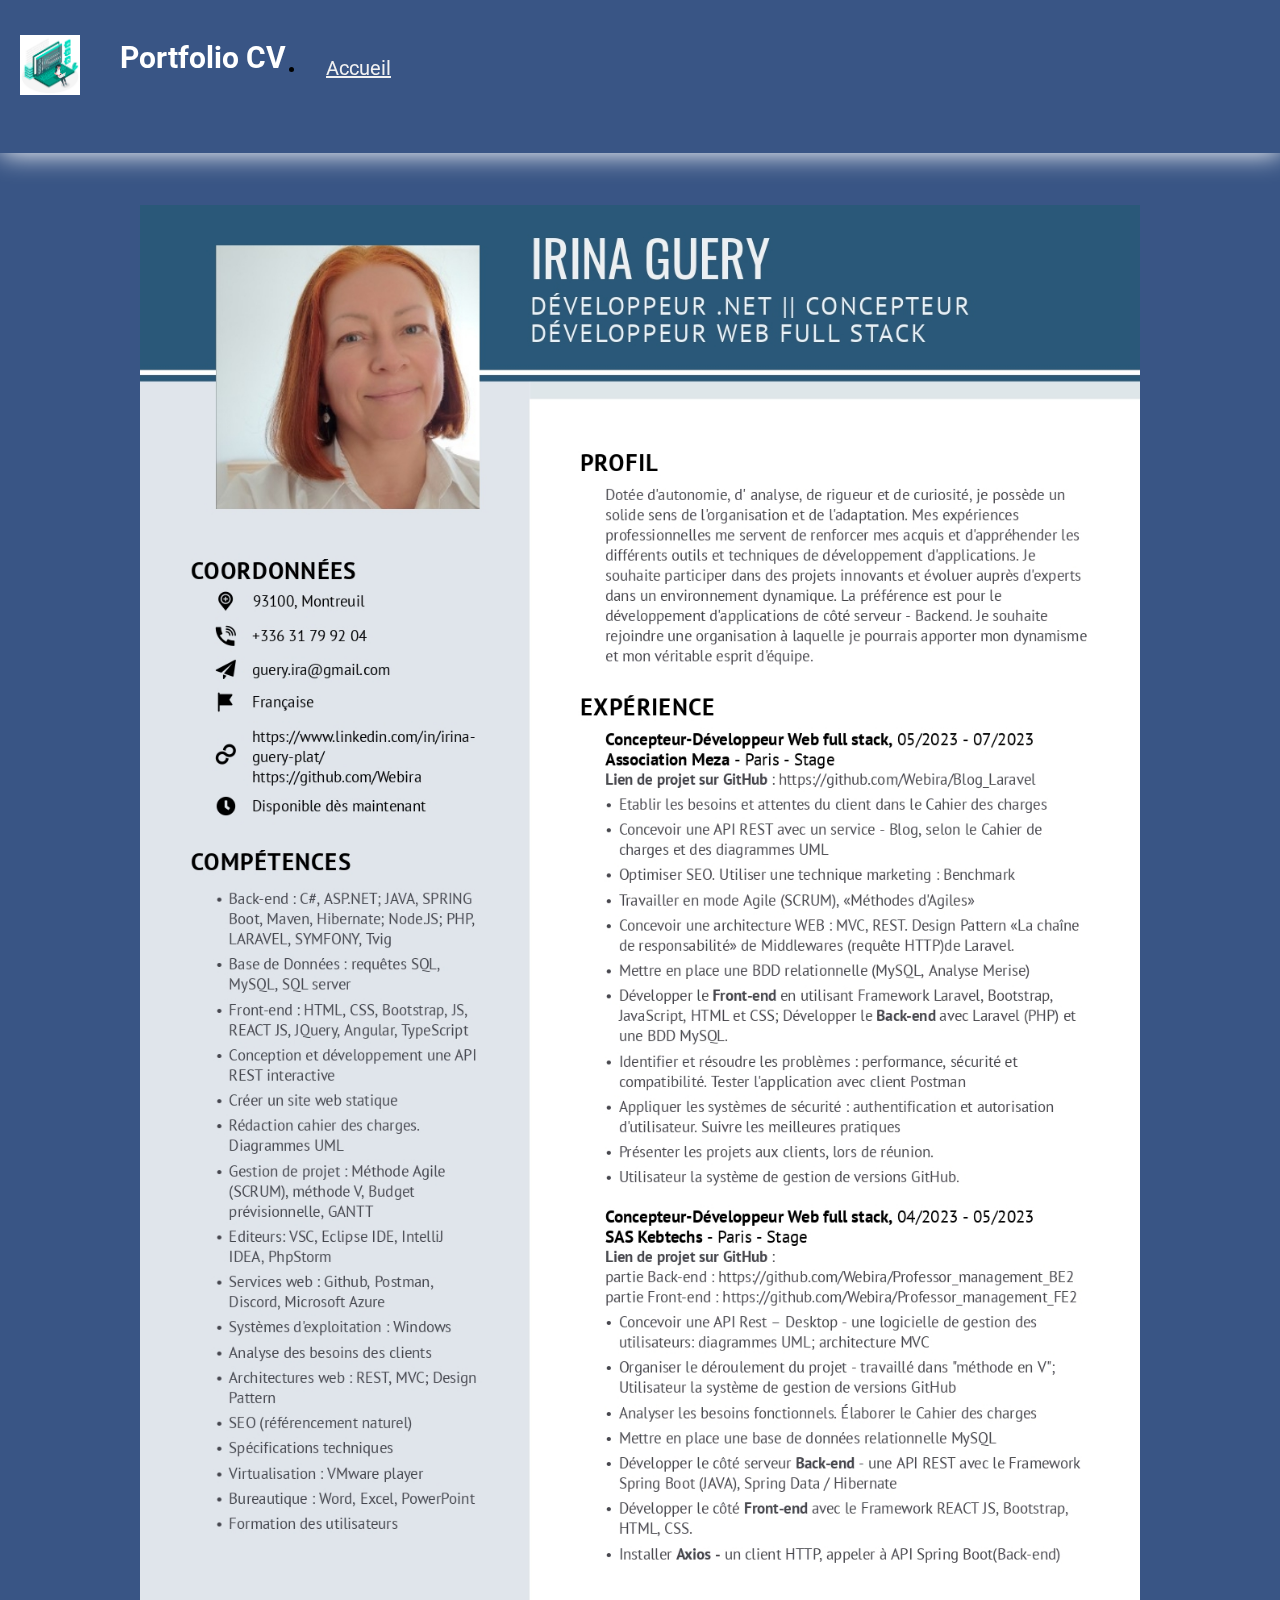
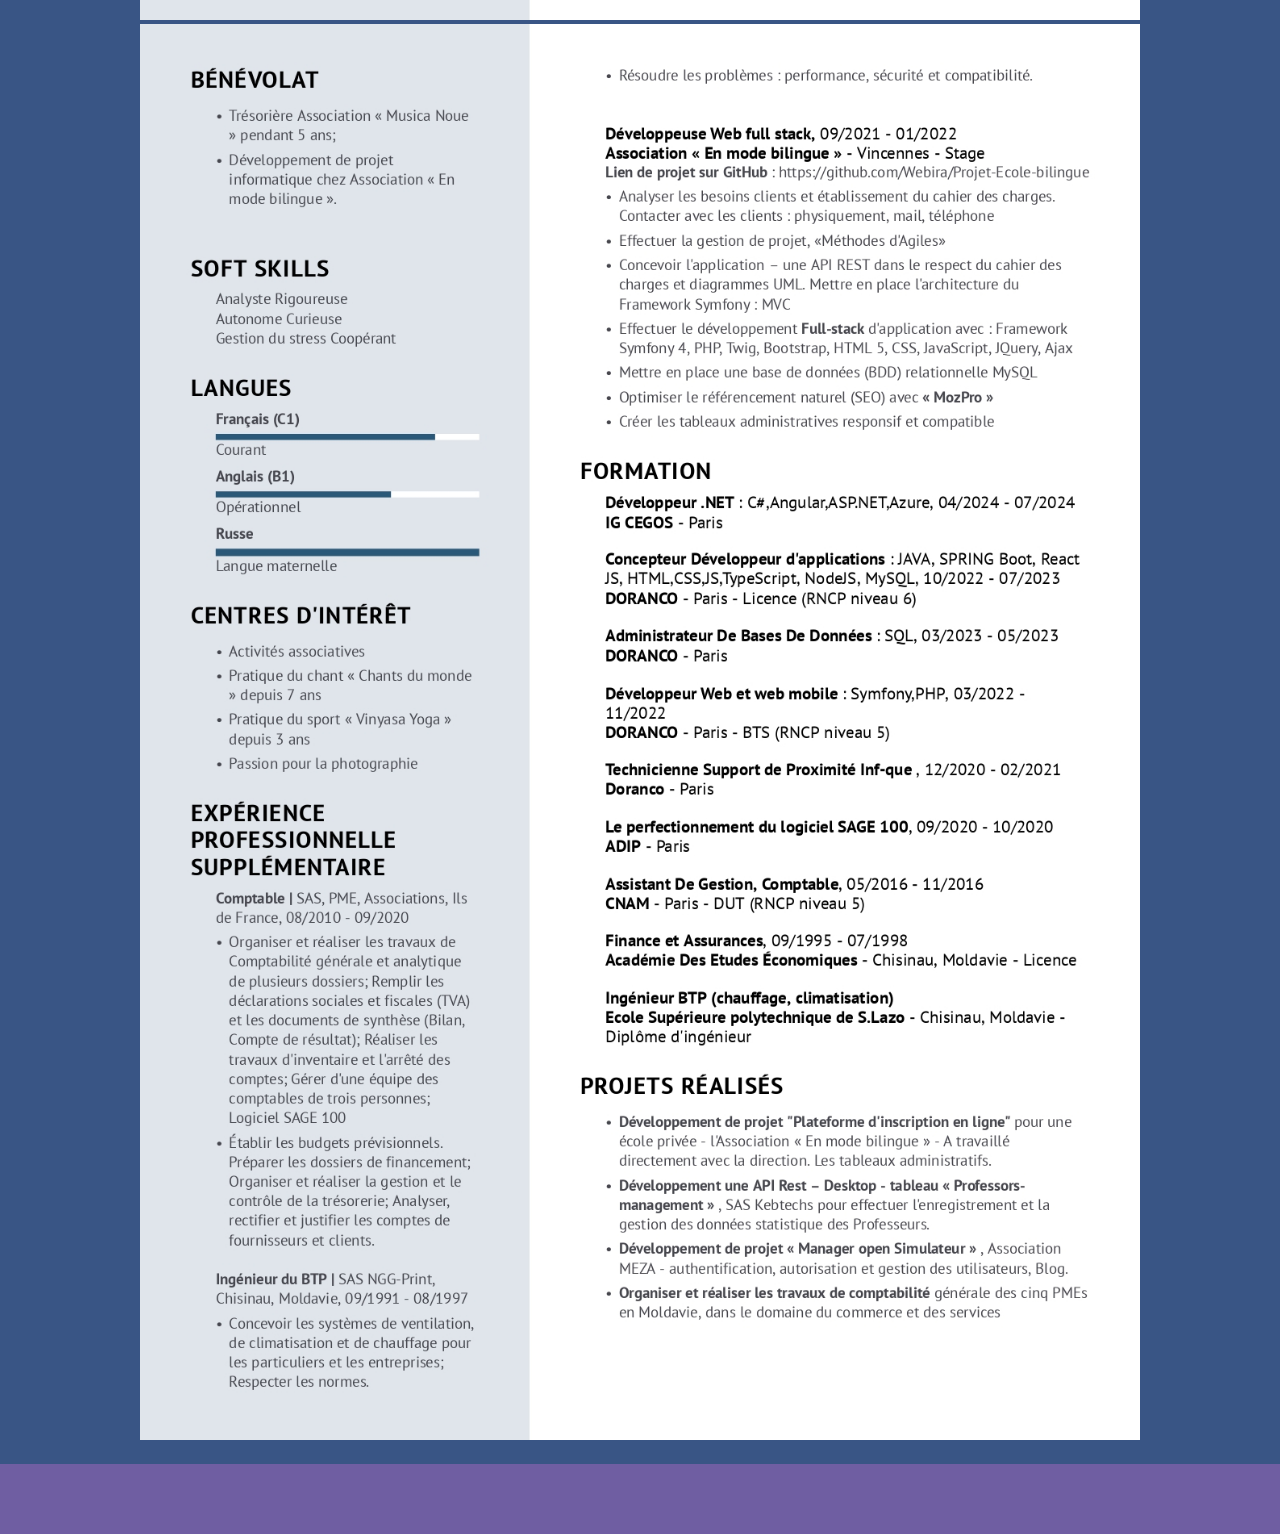
==== index-p2.html @ 96257ebd "page2_cv" ====
<!DOCTYPE html>
<html lang="en">
  <head>
   
    <link rel="preconnect" href="https://fonts.googleapis.com" />
    <link rel="preconnect" href="https://fonts.gstatic.com" crossorigin />
    <link
      href="https://fonts.googleapis.com/css2?family=Roboto:ital,wght@0,100;0,300;0,400;0,500;0,700;0,900;1,100;1,300;1,400;1,500;1,700;1,900&display=swap"
      rel="stylesheet"
    />
    <link
      href="https://fonts.googleapis.com/icon?family=Material+Icons"
      rel="stylesheet"
    />
    <link
      rel="stylesheet"
      href="https://fonts.googleapis.com/css2?family=Material+Symbols+Outlined:opsz,wght,FILL,GRAD@24,400,0,0"
    />
    <link rel="stylesheet" href="style.css" />
  </head>

  <body>
        <header>
          <div class="box">
            <div class="flex aligncenter space-between">
              <a href="/" class="header-logo">
                <img src="images/logos/3190343.jpg" alt="logo" width="60"
              /></a>
              <h2>Portfolio CV</h2>
              <ul class="backcv">
                <li><a href="/">Accueil</a></li>
              <!--  <li><a href="/index-p2.html">CV Développer full-stack </a></li>-->
              </ul>
         
        </header> 
        <div class="section">
          <div class="box">
            <div class="compet tocolumn">
                <h2 id="realisat">CV</h2>
                <div class="realisation wmob100">
                  
                  <div class="projet">
                      <div class="cv-dev"><img src="images/cv/Irina_GUERY_CV_devFS_page-0001.jpg"
                        alt="cv"
                        width="1000"
                      /></div>
                      <div class="cv-dev"><img src="images/cv/Irina_GUERY_CV_devFS_page-0002.jpg"
                        alt="cv" width="1000"
                      /></div>

                  </div>
                </div>
            </div>
          </div>
        </div>
  </body>
</html>
---- style.css ----
* {
  margin: 0;
  padding: 0;
}
body {
  font-family: "Roboto", sans-serif;
  /*background: rgb(130, 63, 169);*/
  background: rgb(111, 94, 162);
}
.slider {
  width: 100%;
  /*height: 100%;*/
  min-height: 60vh;
  /*background: rgb(120, 41, 136);*/
  aspect-ratio: 16/6; /*16/9*/
  position: relative;
}
.slider-background {
  width: 100%;
  height: 100%; /* 870px;*/
  object-fit: cover;
  /*filter: brightness(80%);*/
  opacity: 25%;
}
.slider-content {
  /*width: 90%;*/
  position: absolute;
  top: 50%;
  left: 50%;
  transform: translate(-50%, -50%);
  text-align: center;
}
h1 {
  color: white;
  font-size: 50px;
}
h2 {
  color: white;
  font-size: 30px;
  margin-bottom: 50px; /*100px*/
}
h3 {
  color: white;
  font-size: 30px;
  margin-bottom: 50px;
}
a {
  color: #f1f1f1;
  margin: 20px;
  font-size: 20px;
}
p {
  color: rgb(246, 234, 234);
  font-size: 20px;
}
.slider-content p {
  color: white;
  font-size: 30px;
}
.section {
  padding: 70px 0px;
 /* padding: 20px 0px;
  margin: 20px;*/
}
.sectionabout {
  padding: 70px 0px;
  margin: 170px;
}
.marget {
  padding: 10px 0px;
  margin: 20px;
 }
.box {
  max-width: 1280px;
  margin-inline: auto;
}
/* pour ecarter 2 div */
.space_between {
  justify-content: space-between;
}
.texte h2 {
  width: 40%;
}
.texte {
  display: flex;
  padding: 30px; /*30px */
}
.texte p {
  width: 60%;
  line-height: normal;
}
/*section competenses */
.compet {
  text-align: center;
  color: white;
  background: rgb(57, 85, 133);
  padding: 10px;
}
.box h2 {
  text-align: center;
  padding-top: 30px;
}
.flex {
  display: flex;
  gap: 20px;
  margin-bottom: 2dvb;/*2dvb */
  margin-right: 50px;
}
.aligncenter {
  align-items: center;
}

.wrap {
  flex-wrap: wrap; /* pour bien ranger, si il y a beaucoup de images(projets)  */
}
.typeskill {
  position: 50%;
  display: block;
  margin: 20px;
  padding: 20px;
}
.typeskill h3 {
  position: 25%;
  margin-left: 0px;
  margin-right: 0px;
}
.typeskill p {
  position: 25%;
  margin-left: 10px;
}

.blockimg {
  background: rgb(81, 76, 138);
  border-color: white;
  border-radius: 15px;
  padding: 10px;
  box-sizing: border-box;
}
.blockimg h3 {
  margin-bottom: 10px;
  text-align: center;
}
.blockimg img {
  width: 100px; /*90px*/
  aspect-ratio: 1/1; 
  object-fit: contain;
}
/* slider1 des logos dév*/
.slider1-1 {
  position: 30%; 
  max-width: 150px;
  margin: auto;
  overflow: hidden;
  /*border: 1px solid #f1f1f1;*/
}
.slider1-1 .slider1 {
  animation: slider1-1 12s infinite ease-in-out;
  display: flex;

  /* Si on veut faire glisser vers la droite */
  /* Il faut aussi changer l'animation(transform) en valeurs positives */
  /* flex-direction: row-reverse; */
}
.slider1-1 .blockimg {
  flex-shrink: 0px;
  padding: 22px;
  width: 100%;
  text-align: center;
  font-size: 45px;
  color: #f1f1f1;
}
/* 
   5% par transition, nombre choisi arbitrairement.
   reste divisé par nb de pauses
   80(%) / 4 = 20(%) par pause
*/
@keyframes slider1-1 {
  0%,
  20% {
    transform: translateX(0);
  }
  25%,
  45% {
    transform: translateX(-100%);
  }
  50%,
  70% {
    transform: translateX(-200%);
  }
  75%,
  95% {
    transform: translateX(-300%);
  }
  100% {
    transform: translateX(-400%);
  }
}

/* secsion mes réalisations*/
.realisation {
  height: auto;
  margin: 0px;
  aspect-ratio: 1/1; /*pour garder la forme de care, pas de dependance de taile de img*/
}
.projet {
  margin: 10px; /* 20,30 */
  padding: 10px;
}

.inscription {
  position: relative;
  display: flex;
  gap: 20px;
  margin-bottom: 0px;
  margin-right: 20px;
  padding: 30px;
}
.inscription h3 {
  position: absolute;
  top: 10%;
  left: 5%;
  transform: translate(-20%, -10%);
  margin: 20px;
}
.inscription img {
  width: 25%;
  height: 20%;
  object-fit: cover;
  margin: 20px;
}
.labelle p {
  font-size: 17px;
  display: block;
  text-align: left;
  margin: 10px;
}
/* ------- */
.carousele {
  display: flex;
  padding: 0px;
  width: 100%;
  margin-left: 50px;
}
/*---------carousele--------*/

* {
  box-sizing: border-box;
}

/* Style the tab */
.tab {
  float: left;
  /*border: 1px solid #ccc;
  background-color: #f1f1f1;*/
  width: 30%;
  height: 500px;
  margin-bottom: 30px;
}

/* Style the buttons that are used to open the tab content */
.tab button {
  display: block;
  background-color: inherit;
  color: white;
  padding: 12px 26px;
  width: 100%;
  border: none;
  outline: none;
  text-align: left;
  cursor: pointer;
  transition: 0.3s;
}

/* Change background color of buttons on hover */
.tab button:hover {
  background-color: #ddd;
}

/* Create an active/current "tab button" class */
.tab button.active {
  background-color: #ccc;
}

/* Style the tab content */
.tabcontent {
  /*float: left;
  padding: 0px;
  border: 1px solid #ccc;
  border-left: none;*/
  width: 700px;
  height: 500px;
  /* background-image: url("images/photosEcole/About.PNG");*/
  background-size: cover;
  display: none;
}

.tabcontent img {
  /*object-fit: cover;*/
  width: 700px;
  height: 500px;
  margin: 0%;
}
/* -----fin de caroussele------*/

/*------ section contactez-moi------- */
.contact {
  display: flex;
  margin: 20px;
  justify-content: center;
}
.iconcont {
  display: block;
  width: 20%;
  gap: 20px;
  border: 1px solid #777;
  margin: 20px;
}
.icons {
  display: block;
  font-size: 40px;
}
.label {
  display: block;
  font-size: 15px;
  margin: 10px;
  text-transform: uppercase;
  color: aqua;
}
.value {
  display: block;
  font-size: 15px;
  margin: 20px;
}
.tel {
  border: 5px white;
  box-sizing: border-box;
  cursor: pointer;
}
/* ------- header --------------*/
header {
  position: fixed;
  top: 0;
  left: 0;
  width: 100%;
  background: rgb(57, 85, 133);
  z-index: 999;
  padding-block: 10px;
  box-shadow: 1px 1px 25px white;
}

.header-menu {
  display: flex;
  align-items: center;
  list-style: none;
  padding-block: 10px;
  /*box-sizing: border-box;
  transition: 2s ease;*/
}
.header-menu li a {
  text-decoration: none;
  display: block;
  padding: 10px 10px;
}
.header-menu li a:hover {
  background-color: rgb(111, 94, 162);
}
.header-menu-mobil {
  display: none;
}
@media screen and (max-width: 810px) {
/*@media (max-width: 810px) {*/
  /*ici de nouveau style aparetre suite changement l'écrane*/

  #flex-responsive {
    flex-direction: column;
  }
  #flex-responsive h1 {
    margin-top: 20px;
    color: rgb(20, 20, 127);
    text-wrap: balance;
    font-size: 2.5rem;
  }
  h2 {
    margin-bottom: 30px;
  }
  .slider {
    height: 50vh;
    width: 100%;
  }
  .slider-content {
    width: 90%;
  }
  .slaider-menu {
    position: flex;
    width: 100%;
    flex-direction: column;
    align-items: center;
    justify-content: content;
  }
  /*.backcv{
    text-decoration: none;
  }*/

  .header-menu-mobil {
    display: block;
    margin-left: 70px;
    position: absolute;
    right: 10%;
    background-color: #ddd;
    transform: translate(50%);
  }
  .header-menu {
    position: fixed;
    width: 100%;
    height: 100vh;
    flex-direction: column;
    align-items: center;
    justify-content: center;
    display: none;
    background: rgb(57, 85, 133);
  }
  .imgresponsif {
    width: 500px;
    display: flex;
    margin: 10px;
    padding: 0%;
    justify-content: center;
  }

  .active {
    display: flex;
  }
  .tocolumn {
    flex-direction: column;
  }
  .wmob100 {
    width: 100% !important;
  }
  .wmob90 {
    width: 90% !important;
  }
}
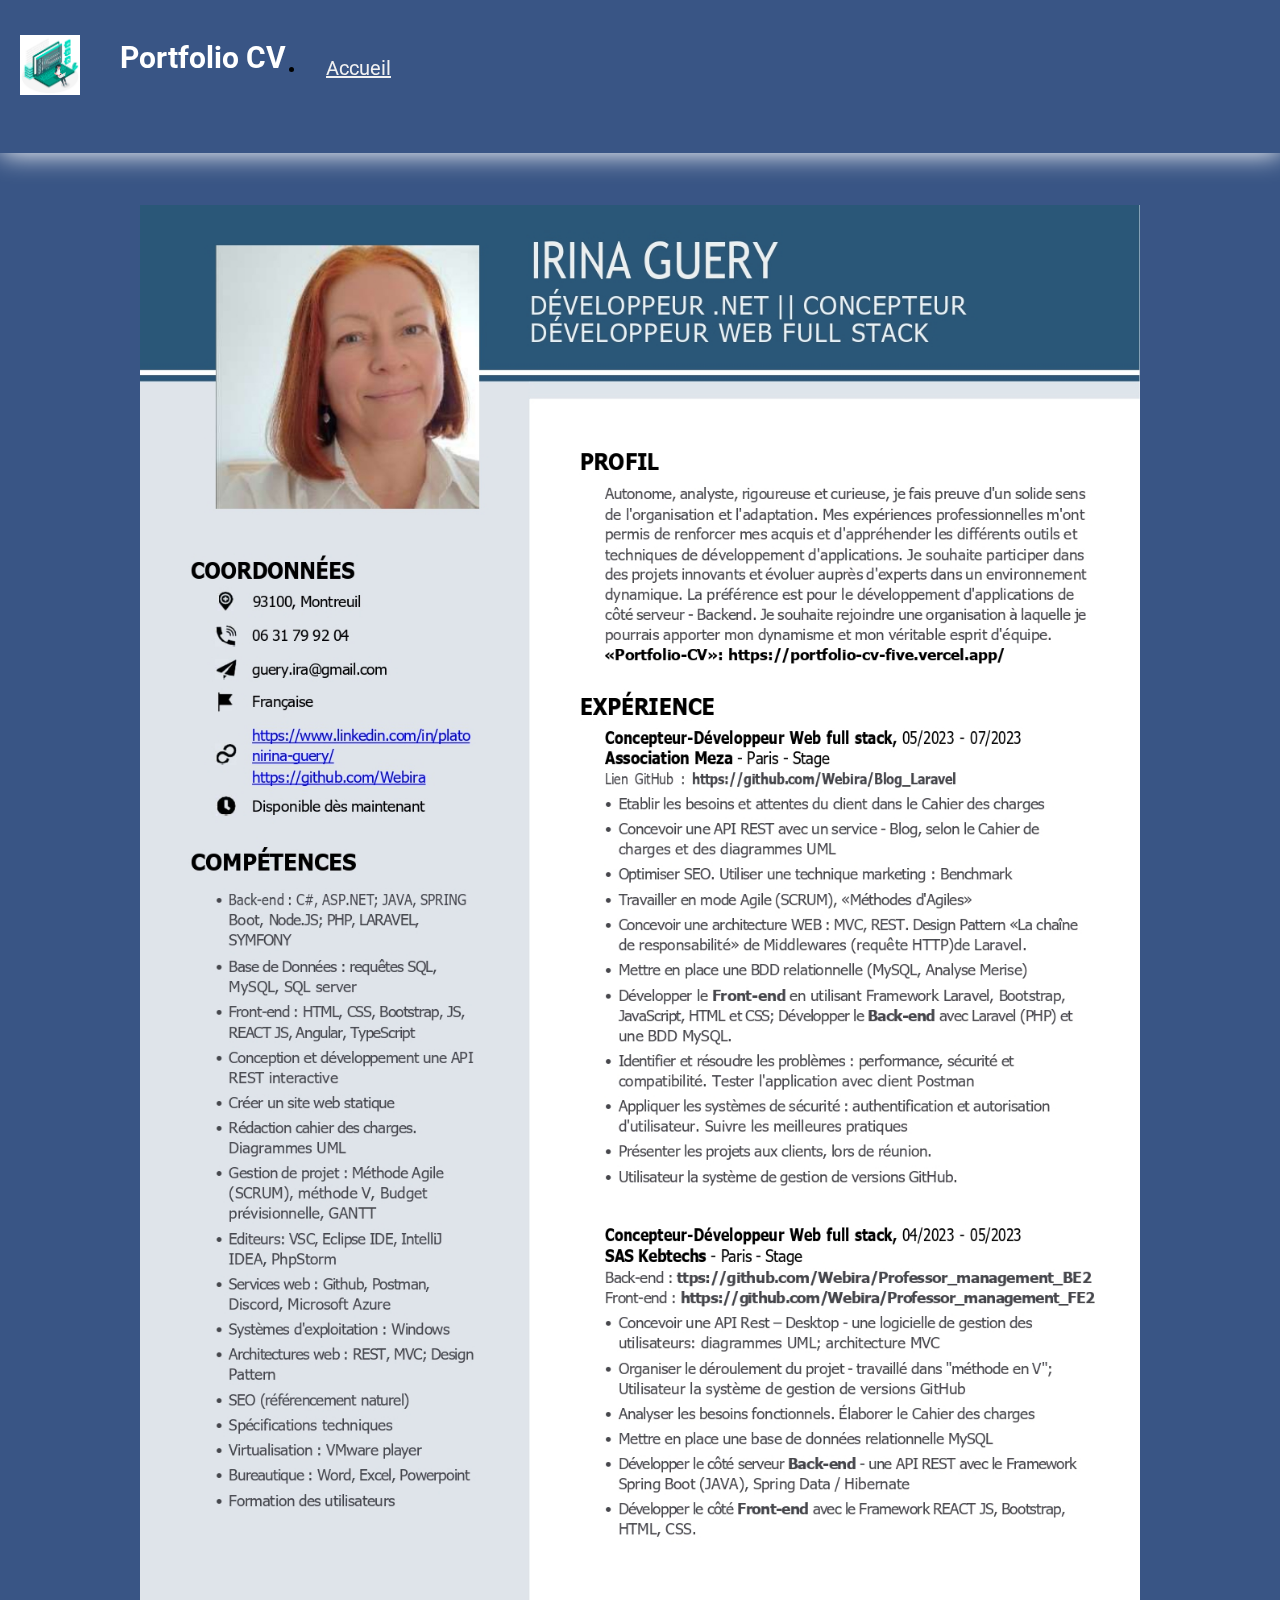
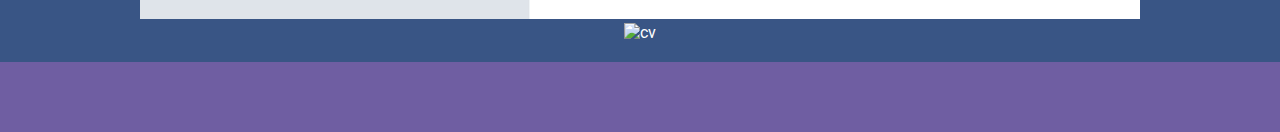
==== commit 4d3c2e68: "changement le CV" ====
--- a/index-p2.html
+++ b/index-p2.html
@@ -40,11 +40,11 @@
                 <div class="realisation wmob100">
                   
                   <div class="projet">
-                      <div class="cv-dev"><img src="images/cv/Irina_GUERY_CV_devFS_page-0001.jpg"
+                      <div class="cv-dev"><img src="images/cv/cv_dév_p1_page-0001.jpg"
                         alt="cv"
                         width="1000"
                       /></div>
-                      <div class="cv-dev"><img src="images/cv/Irina_GUERY_CV_devFS_page-0002.jpg"
+                      <div class="cv-dev"><img src="images/cv/cv_dév_p1_page-0002.jpg"
                         alt="cv" width="1000"
                       /></div>
 
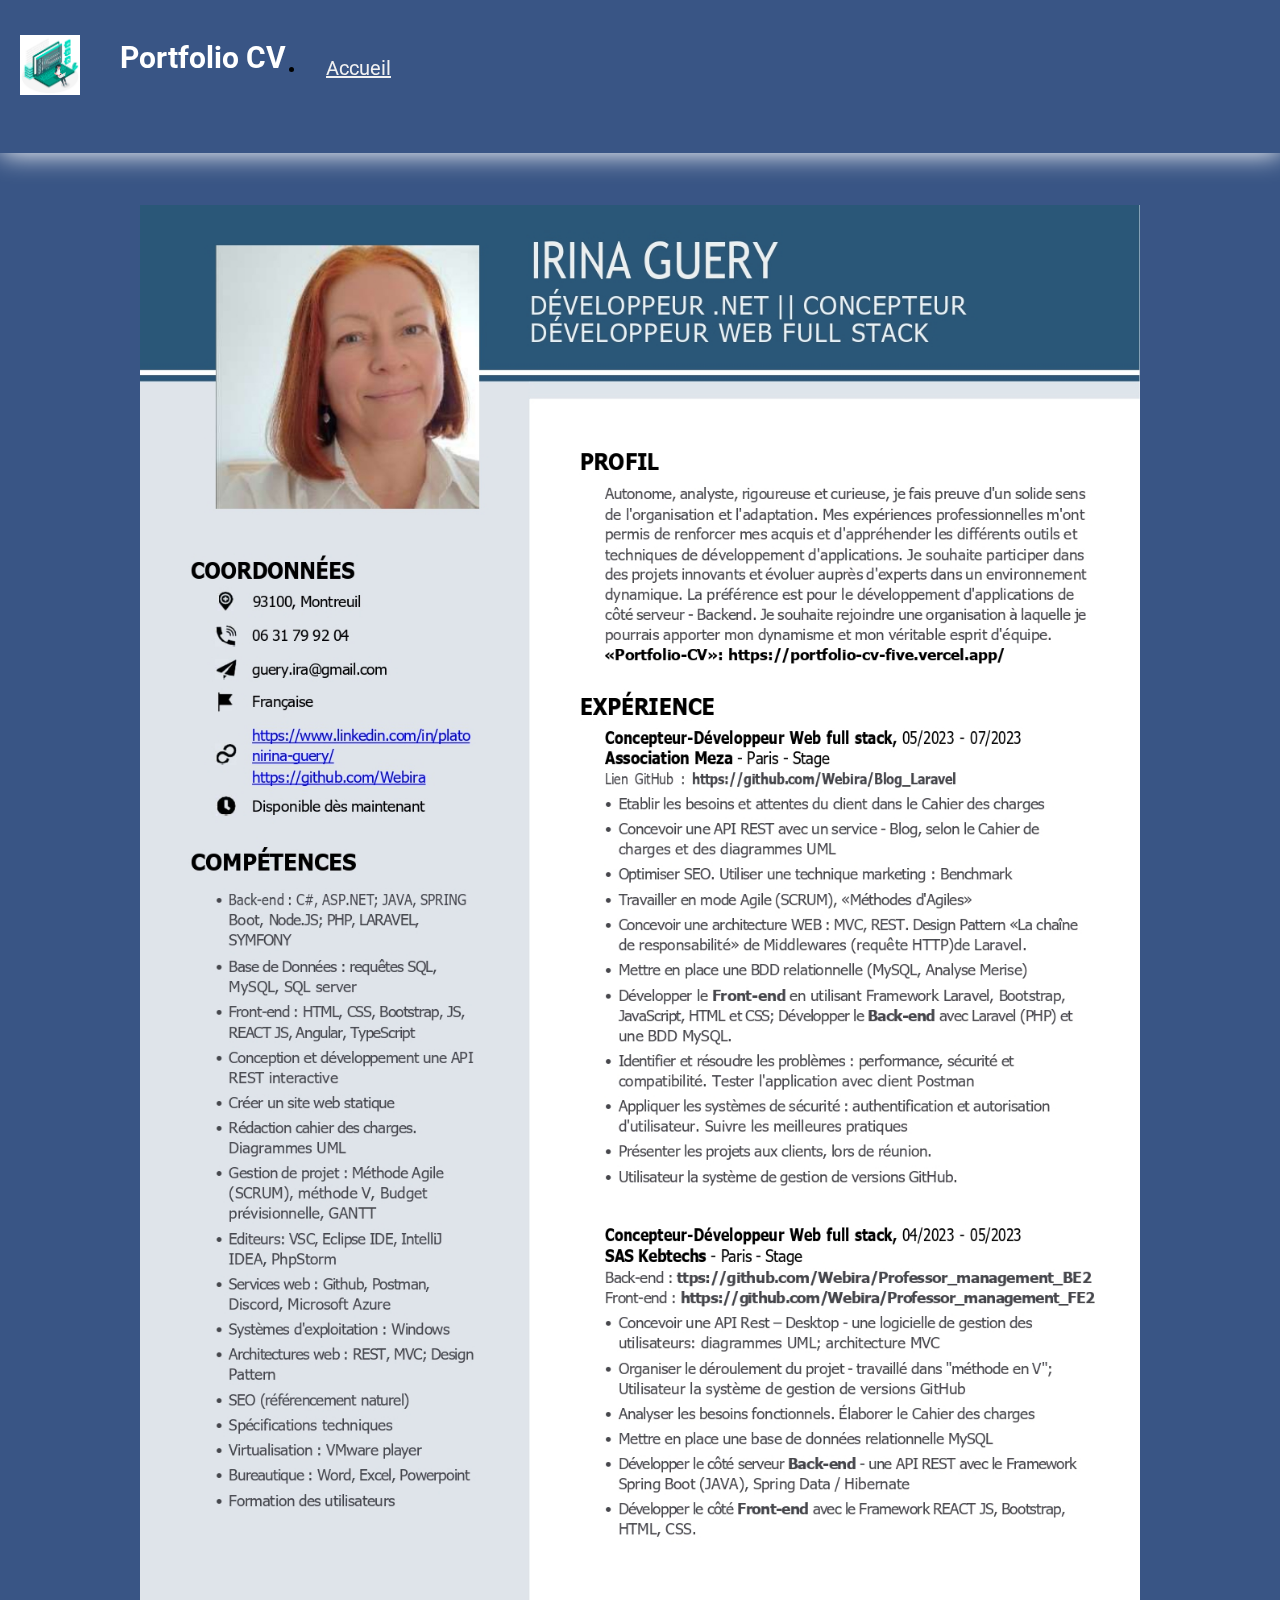
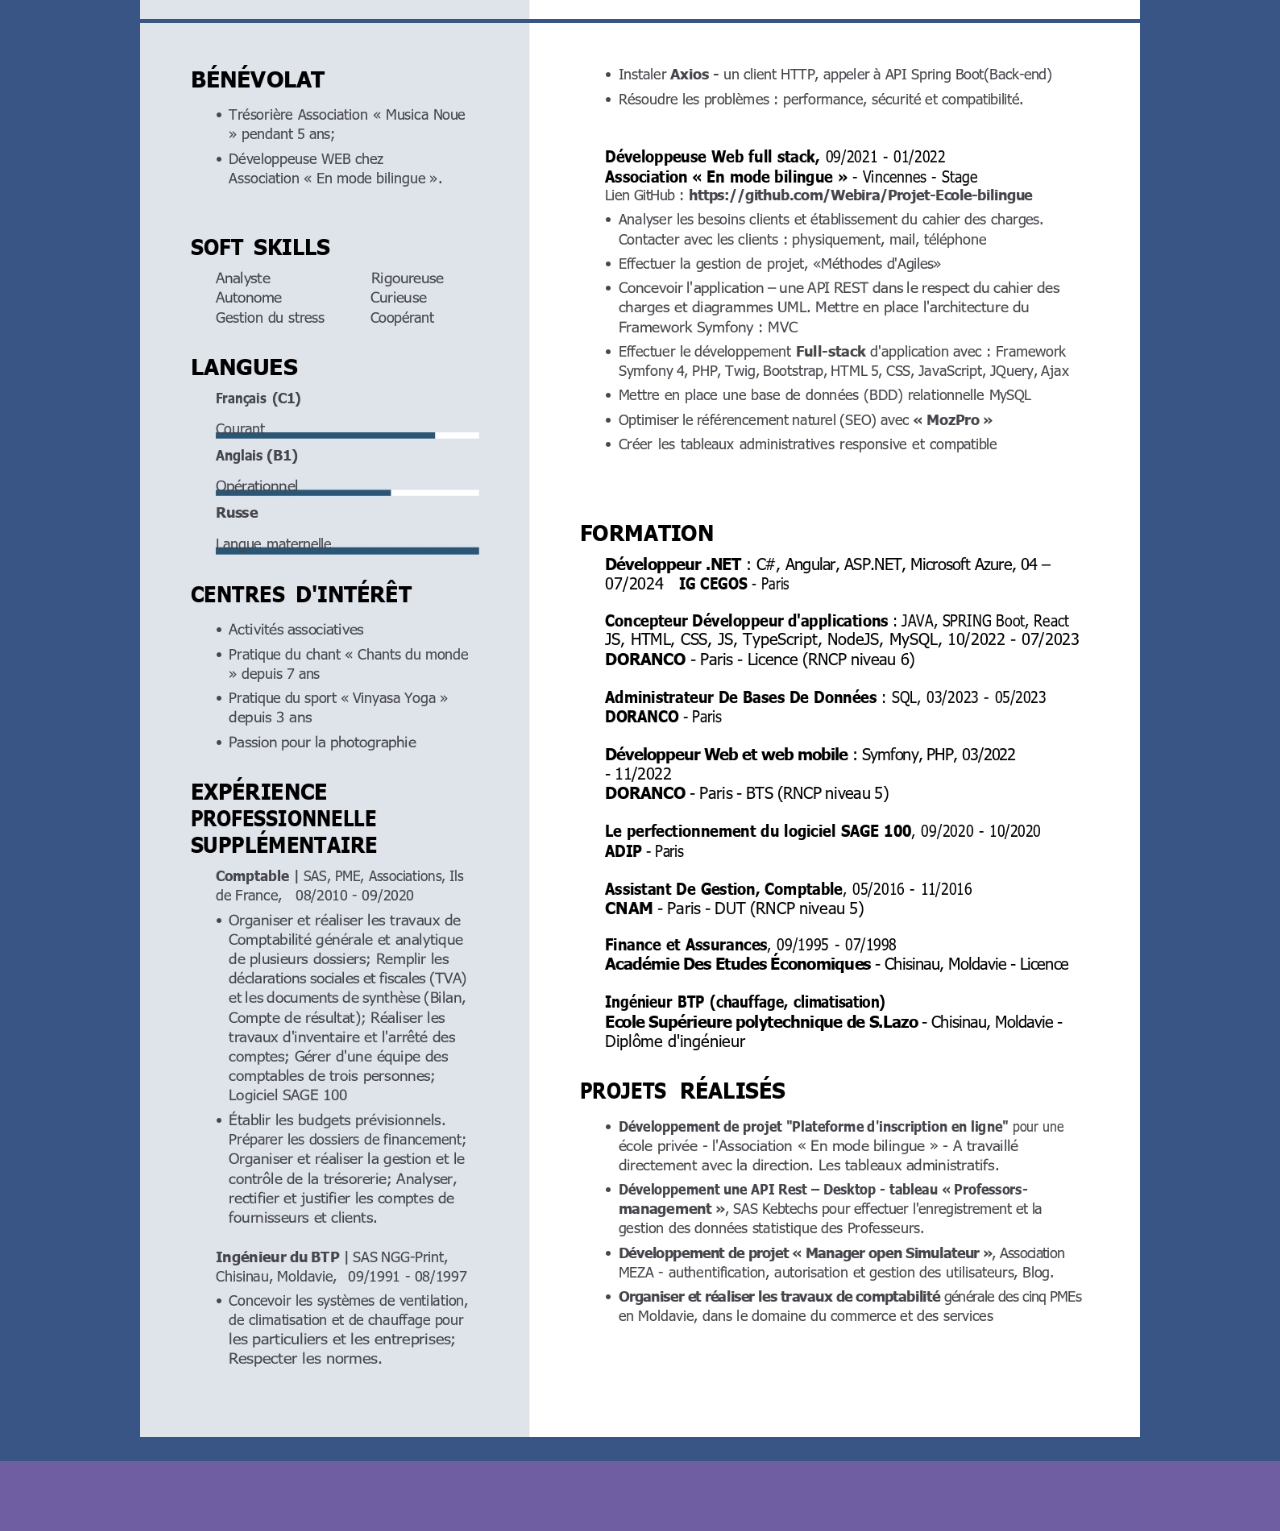
==== commit 2b15523f: "correction: compet, cv" ====
--- a/index-p2.html
+++ b/index-p2.html
@@ -44,7 +44,7 @@
                         alt="cv"
                         width="1000"
                       /></div>
-                      <div class="cv-dev"><img src="images/cv/cv_dév_p1_page-0002.jpg"
+                      <div class="cv-dev"><img src="images/cv/cv_dév_p2_page-0002.jpg"
                         alt="cv" width="1000"
                       /></div>
 
--- a/style.css
+++ b/style.css
@@ -88,6 +88,7 @@
 .texte p {
   width: 60%;
   line-height: normal;
+  margin-left: 20px;
 }
 /*section competenses */
 .compet {
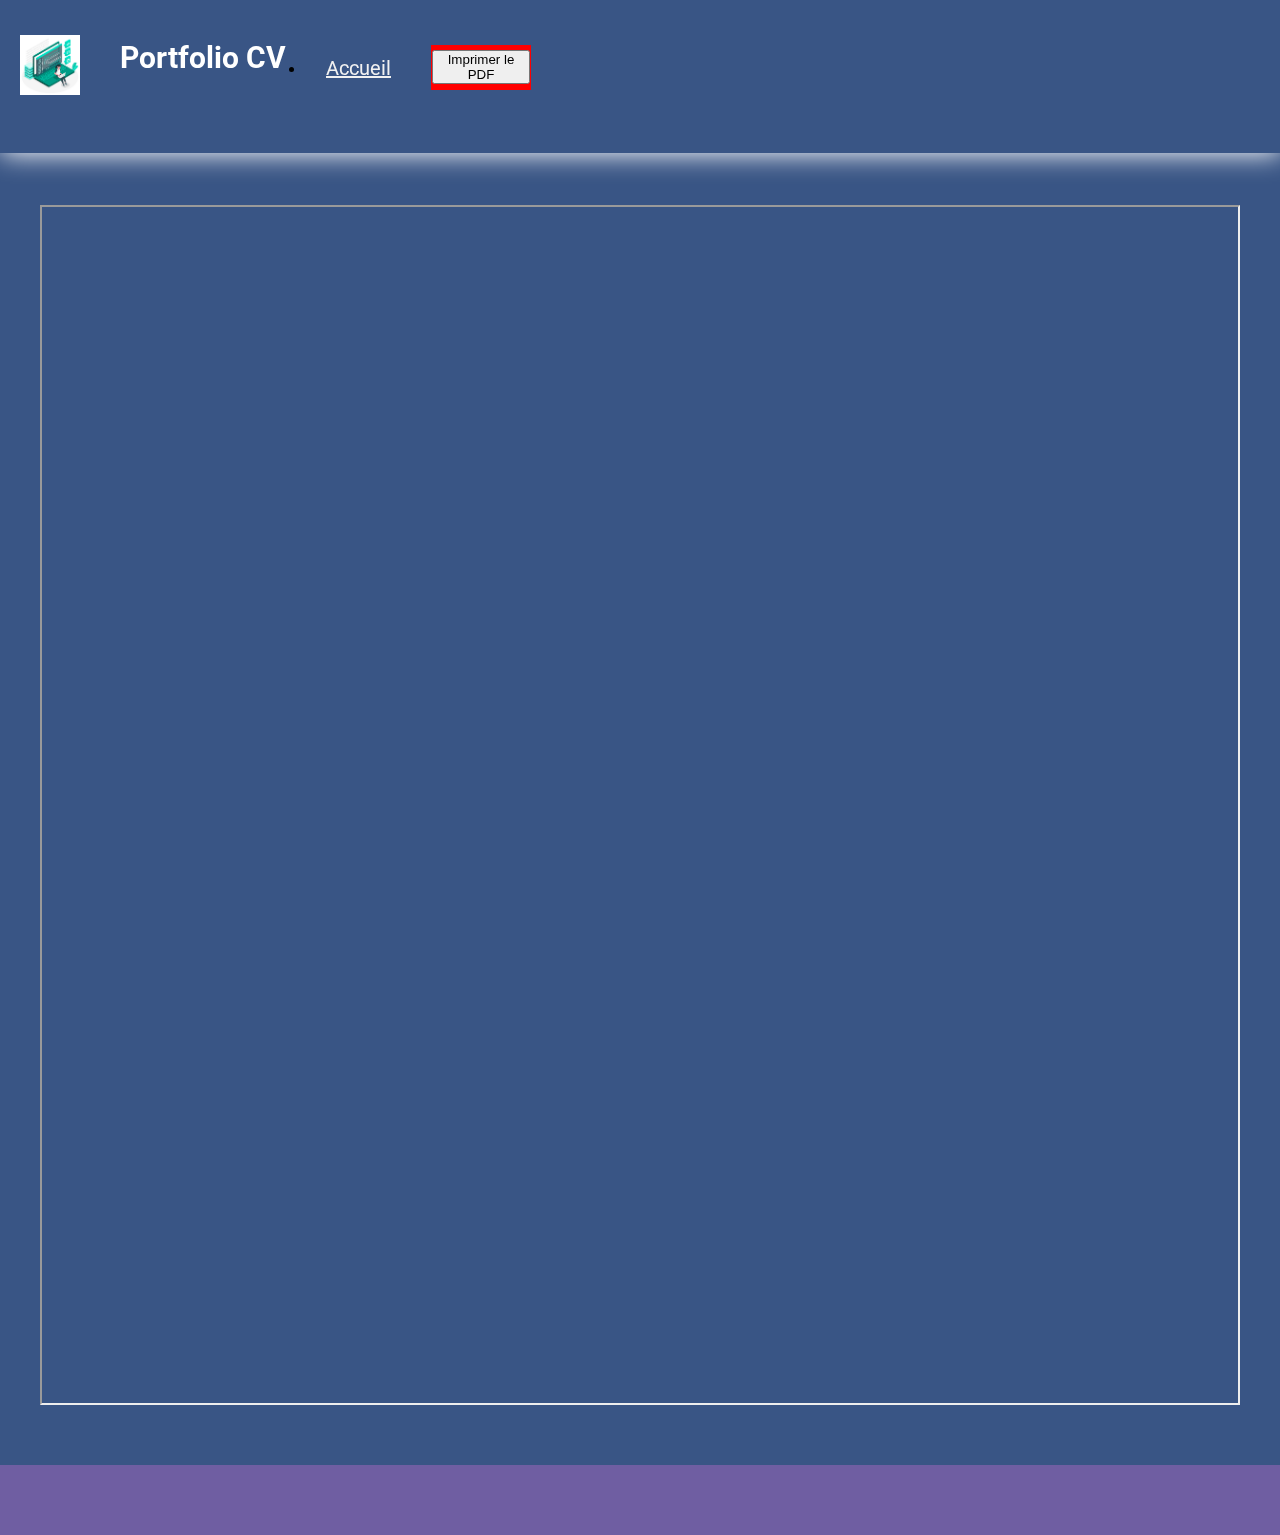
==== commit aca5b1dc: "ajouter PDF cv" ====
--- a/index-p2.html
+++ b/index-p2.html
@@ -31,6 +31,9 @@
                 <li><a href="/">Accueil</a></li>
               <!--  <li><a href="/index-p2.html">CV Développer full-stack </a></li>-->
               </ul>
+              <div class="pdf">
+                <button onclick="imprimerPDF()">Imprimer le PDF</button>
+              </div>
          
         </header> 
         <div class="section">
@@ -40,18 +43,20 @@
                 <div class="realisation wmob100">
                   
                   <div class="projet">
-                      <div class="cv-dev"><img src="images/cv/cv_dév_p1_page-0001.jpg"
+                     <!-- <div class="cv-dev"><img src="images/cv/cv_dév_p1_page-0001.jpg"
                         alt="cv"
                         width="1000"
                       /></div>
                       <div class="cv-dev"><img src="images/cv/cv_dév_p2_page-0002.jpg"
                         alt="cv" width="1000"
-                      /></div>
-
+                      /></div>-->
+                      <iframe id="pdfFrame" src="images/cv/CV_Irina Guery_DévAppWeb.pdf" width="1200" height="1200"></iframe>
+                                         
                   </div>
                 </div>
             </div>
           </div>
         </div>
+        <script src="script.js"></script>      
   </body>
 </html>--- a/style.css
+++ b/style.css
@@ -59,7 +59,7 @@
 }
 .section {
   padding: 70px 0px;
- /* padding: 20px 0px;
+  /* padding: 20px 0px;
   margin: 20px;*/
 }
 .sectionabout {
@@ -69,7 +69,7 @@
 .marget {
   padding: 10px 0px;
   margin: 20px;
- }
+}
 .box {
   max-width: 1280px;
   margin-inline: auto;
@@ -104,7 +104,7 @@
 .flex {
   display: flex;
   gap: 20px;
-  margin-bottom: 2dvb;/*2dvb */
+  margin-bottom: 2dvb; /*2dvb */
   margin-right: 50px;
 }
 .aligncenter {
@@ -143,12 +143,12 @@
 }
 .blockimg img {
   width: 100px; /*90px*/
-  aspect-ratio: 1/1; 
+  aspect-ratio: 1/1;
   object-fit: contain;
 }
 /* slider1 des logos dév*/
 .slider1-1 {
-  position: 30%; 
+  position: 30%;
   max-width: 150px;
   margin: auto;
   overflow: hidden;
@@ -218,7 +218,7 @@
 }
 .inscription h3 {
   position: absolute;
-  top: 10%;
+  top: 20%;
   left: 5%;
   transform: translate(-20%, -10%);
   margin: 20px;
@@ -337,6 +337,17 @@
   box-sizing: border-box;
   cursor: pointer;
 }
+/*------page2------------------*/
+.pdf {
+  color: white;
+  padding: 5px 1px;
+  cursor: pointer;
+  transition: 0.3s;
+  background-color: red;
+  width: 100px;
+  height: 45px;
+}
+
 /* ------- header --------------*/
 header {
   position: fixed;
@@ -369,7 +380,7 @@
   display: none;
 }
 @media screen and (max-width: 810px) {
-/*@media (max-width: 810px) {*/
+  /*@media (max-width: 810px) {*/
   /*ici de nouveau style aparetre suite changement l'écrane*/
 
   #flex-responsive {
